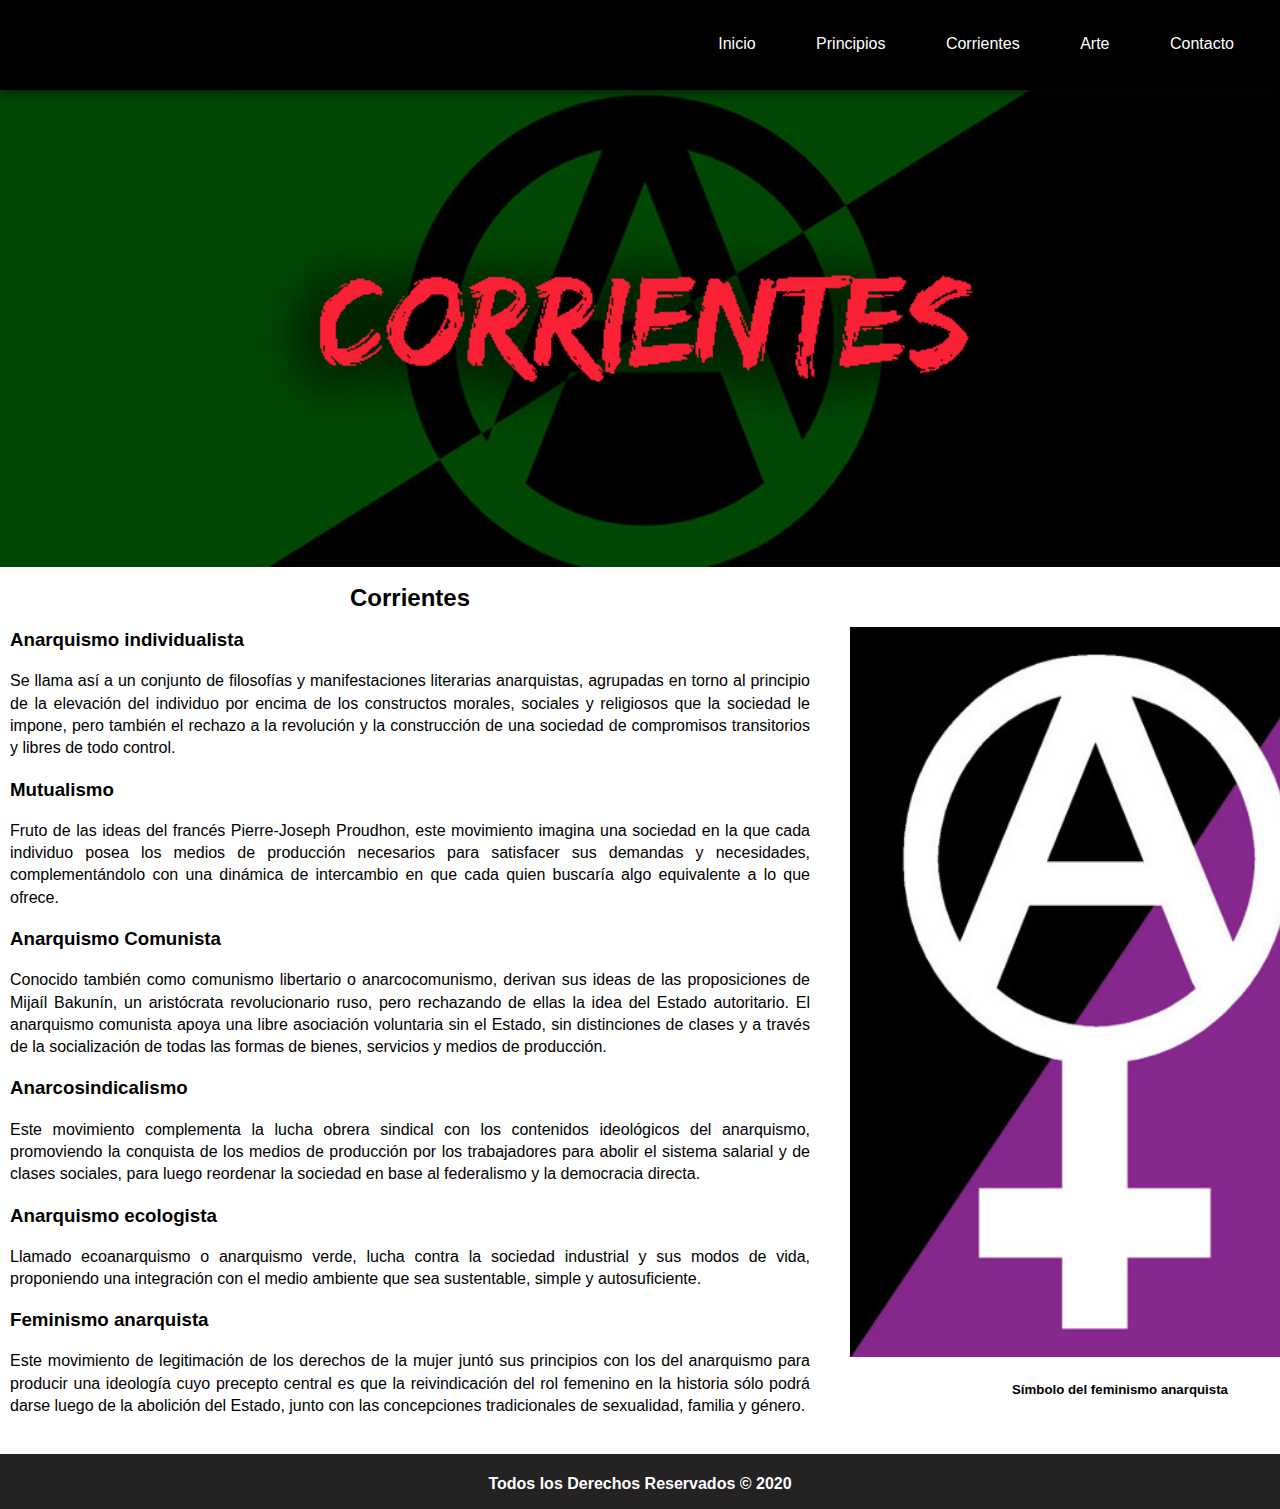
==== corrientes.html @ 261d496d "anar" ====
<doctype html>
    <html lang= "es">
    <head>
    <meta charset= "UTF-8">
    <title> Tema personal </title>
 <link rel="stylesheet" href="css/hojadestyle.css">
 <link rel="stylesheet" href="css/normalize.css">
    </head>
    <body>
    <header class= "encabezado">
        <div class="contendor">
            <nav id="navegacion">
                
                <ul>
                    <li>
                        <a href="index.html">Inicio</a>
                    </li>    
                    <li>
                        <a href="principios.html">Principios</a>
                    </li>
                    <li>
                        <a href="corrientes.html">Corrientes</a>
                    </li>
                    <li>
                        <a href="arte.html">Arte</a>
                    </li>
                    <li>
                        <a href="mailto:sairam.victor@est.uca.edu.ni"> Contacto</a>
                    </li>
                </ul>
                </nav>
            </div>
        </header>
        <img src="images/anarquismoverde.jpg" alt="manifestación" style="width: 100%;" >
        <section class="contenedorconcepto">
            <article id="concepto">
                <h2 id="principios">Corrientes</h2>
                <h3>Anarquismo individualista</h3>
                <p> Se llama así a un conjunto de filosofías y manifestaciones literarias anarquistas, agrupadas en torno al principio de la elevación del individuo por encima de los constructos morales, sociales y religiosos que la sociedad le impone, pero también el rechazo a la revolución y la construcción de una sociedad de compromisos transitorios y libres de todo control.</p>   
                <h3>Mutualismo</h3>
                <p>Fruto de las ideas del francés Pierre-Joseph Proudhon, este movimiento imagina una sociedad en la que cada individuo posea los medios de producción necesarios para satisfacer sus demandas y necesidades, complementándolo con una dinámica de intercambio en que cada quien buscaría algo equivalente a lo que ofrece.</p>
                <h3>Anarquismo Comunista</h3>
                <p>Conocido también como comunismo libertario o anarcocomunismo, derivan sus ideas de las proposiciones de Mijaíl Bakunín, un aristócrata revolucionario ruso, pero rechazando de ellas la idea del Estado autoritario. El anarquismo comunista apoya una libre asociación voluntaria sin el Estado, sin distinciones de clases y a través de la socialización de todas las formas de bienes, servicios y medios de producción.</p>
                <h3>Anarcosindicalismo</h3>
                <p>Este movimiento complementa la lucha obrera sindical con los contenidos ideológicos del anarquismo, promoviendo la conquista de los medios de producción por los trabajadores para abolir el sistema salarial y de clases sociales, para luego reordenar la sociedad en base al federalismo y la democracia directa.</p>
                <h3>Anarquismo ecologista</h3>
                <p>Llamado ecoanarquismo o anarquismo verde, lucha contra la sociedad industrial y sus modos de vida, proponiendo una integración con el medio ambiente que sea sustentable, simple y autosuficiente.</p>
                <h3>Feminismo anarquista</h3>
                <p>Este movimiento de legitimación de los derechos de la mujer juntó sus principios con los del anarquismo para producir una ideología cuyo precepto central es que la reivindicación del rol femenino en la historia sólo podrá darse luego de la abolición del Estado, junto con las concepciones tradicionales de sexualidad, familia y género.</p>
            </article>
            <div id="imagenescorrientes">
                <img src="images/Anarcofeminismo-o-protagonismo-feminino-nas-lutas-sociais.jpg" alt="mano anarquista" width="490px" height="730px">
                <h5>Símbolo del feminismo anarquista</h5>
            </div>
        </section>
        <footer id="pie">
            <div class="textopie">
                <h4>Todos los Derechos Reservados © 2020</h4>
            </div>
        </footer>
---- css/hojadestyle.css ----
body{
    font-size: 16px;
    font-family: 'Segoe UI', Tahoma, Geneva, Verdana, sans-serif;
    line-height: 1.4em; 
    }
.contenedor{
    width: auto;
    margin: auto;
}
.encabezado {
    background:black;
    overflow: hidden;
    height: 90px;
    box-shadow: 0 0 10px #070707;
    position: relative;
    text-align: center;
}
.encabezado nav {
    float: right;
}
.encabezado nav ul {
    margin: 0;
	padding: 20px;
    list-style: none;
    
}
.encabezado nav ul li {
    display: inline-block;
    margin-right: -4px;
    text-align: center;
    list-style: none;
}
.encabezado nav ul li a{
    margin-top: 13px;
    display: block;
    padding: 0px 30px 0px 30px;
    font-size: medium;
    height: 90px;
    color: #fff;
    text-decoration: none;
    border-left: lpx
}
.encabezado nav ul li a:hover{
    color: red;
    margin: 0 auto;
}
.contenedorconcepto{
    width: 1100px;
    text-align: center;

}
#concepto{
    text-align: justify;
    margin: 0 auto;
    padding: 0px 10px 0px 10px;
    font-family: 'Segoe UI', Tahoma, Geneva, Verdana, sans-serif;
    width: 800px;
    float: left;
}
#concepto span{
    font-weight: 700;
}
#imagenes{
    float: left;
    width: 200px;
    margin: 0 auto;
    padding: 30px 10px 0px 30px;
    margin-bottom: 30px;
}
#imagenescorrientes{
    float: left;
    padding: 60px 0px 30px 30px;
    text-align: center;
    width: 200px;
}
#imagenescorrientes h5{
    padding-left: 70px;
    width: 400px;
}
#principios{
    text-align: center;
}
#arte{
    text-align: justify;
    margin: 0 auto;
    margin-right: 10px;
    padding: 0px 10px 10px 10px;
    font-family: 'Segoe UI', Tahoma, Geneva, Verdana, sans-serif;
    width: 700px;
    float: left;
}
#video{
    float: left;
    width: 200px;
    padding: 70px 20px 0px 0px;
    margin-left: 20px;
    margin-bottom: 10px;
}

#pie {
	background-color: #242223;
	width: 100%;
	height: 50px;
	color: white;
	text-align: center;
    margin: 0 auto;
	vertical-align:middle;
    line-height:normal;
    padding-bottom: 5px;
    float: left;
}
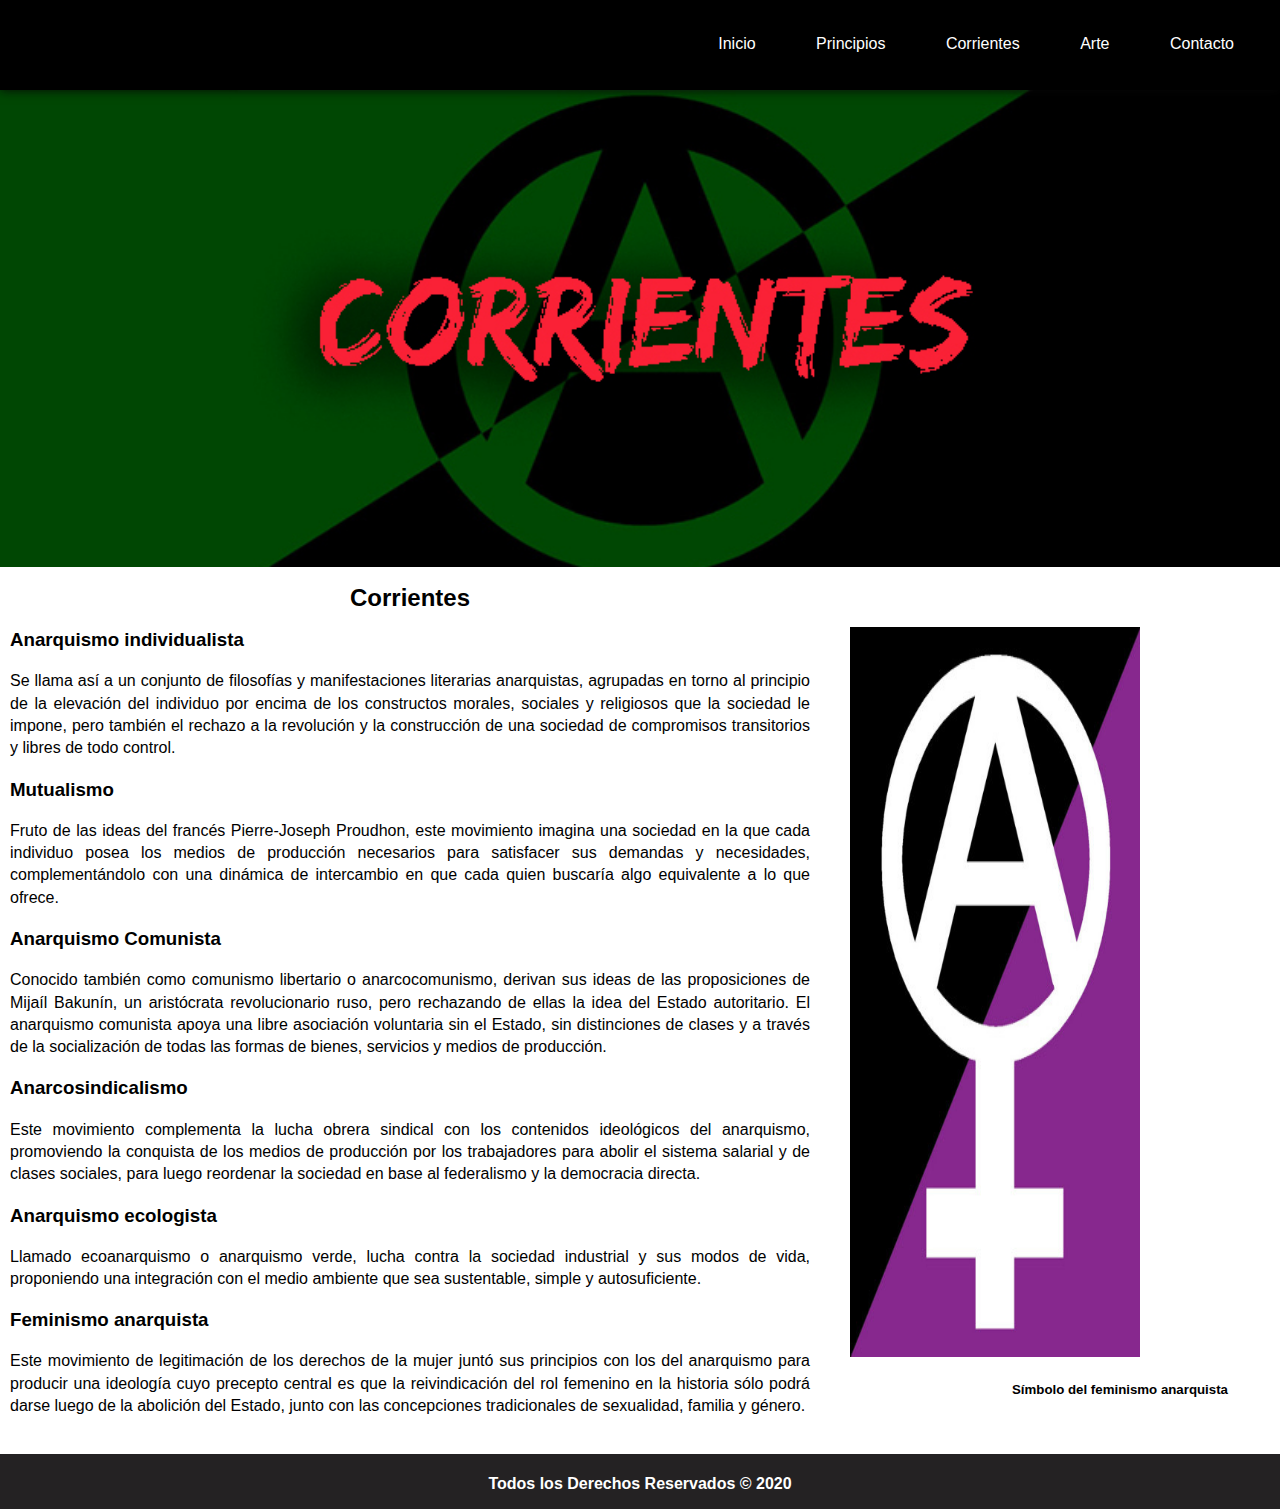
==== commit 0fb4dce2: ":)" ====
--- a/corrientes.html
+++ b/corrientes.html
@@ -49,7 +49,7 @@
                 <p>Este movimiento de legitimación de los derechos de la mujer juntó sus principios con los del anarquismo para producir una ideología cuyo precepto central es que la reivindicación del rol femenino en la historia sólo podrá darse luego de la abolición del Estado, junto con las concepciones tradicionales de sexualidad, familia y género.</p>
             </article>
             <div id="imagenescorrientes">
-                <img src="images/Anarcofeminismo-o-protagonismo-feminino-nas-lutas-sociais.jpg" alt="mano anarquista" width="490px" height="730px">
+                <img src="images/Anarcofeminismo-o-protagonismo-feminino-nas-lutas-sociais.jpg" alt="mano anarquista" width="290px" height="730px">
                 <h5>Símbolo del feminismo anarquista</h5>
             </div>
         </section>
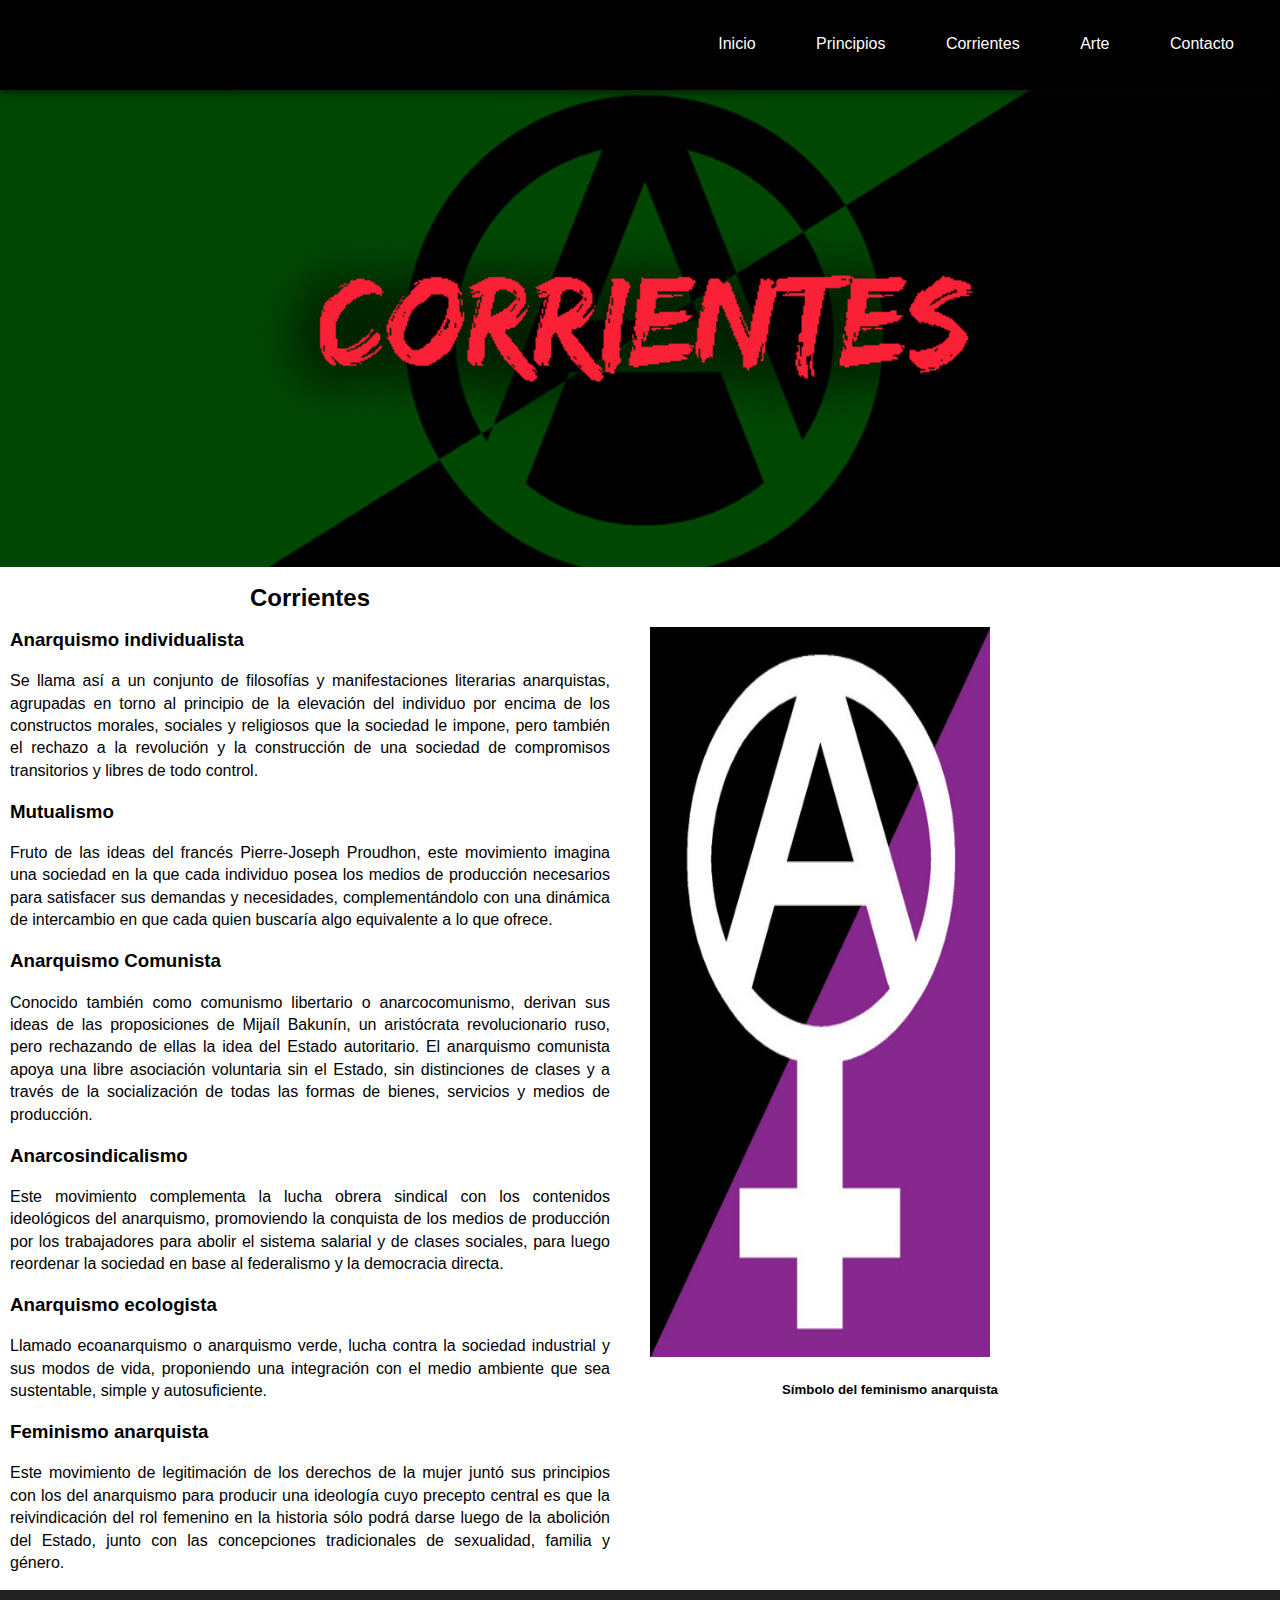
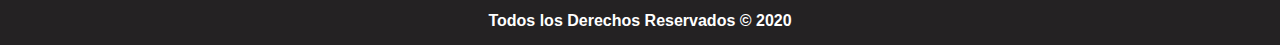
==== commit 2f77b91f: "xs" ====
--- a/corrientes.html
+++ b/corrientes.html
@@ -49,7 +49,7 @@
                 <p>Este movimiento de legitimación de los derechos de la mujer juntó sus principios con los del anarquismo para producir una ideología cuyo precepto central es que la reivindicación del rol femenino en la historia sólo podrá darse luego de la abolición del Estado, junto con las concepciones tradicionales de sexualidad, familia y género.</p>
             </article>
             <div id="imagenescorrientes">
-                <img src="images/Anarcofeminismo-o-protagonismo-feminino-nas-lutas-sociais.jpg" alt="mano anarquista" width="290px" height="730px">
+                <img src="images/Anarcofeminismo-o-protagonismo-feminino-nas-lutas-sociais.jpg" alt="mano anarquista" width="340px" height="730px">
                 <h5>Símbolo del feminismo anarquista</h5>
             </div>
         </section>
--- a/css/hojadestyle.css
+++ b/css/hojadestyle.css
@@ -54,7 +54,7 @@
     margin: 0 auto;
     padding: 0px 10px 0px 10px;
     font-family: 'Segoe UI', Tahoma, Geneva, Verdana, sans-serif;
-    width: 800px;
+    width: 600px;
     float: left;
 }
 #concepto span{
@@ -74,7 +74,7 @@
     width: 200px;
 }
 #imagenescorrientes h5{
-    padding-left: 70px;
+    padding-left: 40px;
     width: 400px;
 }
 #principios{
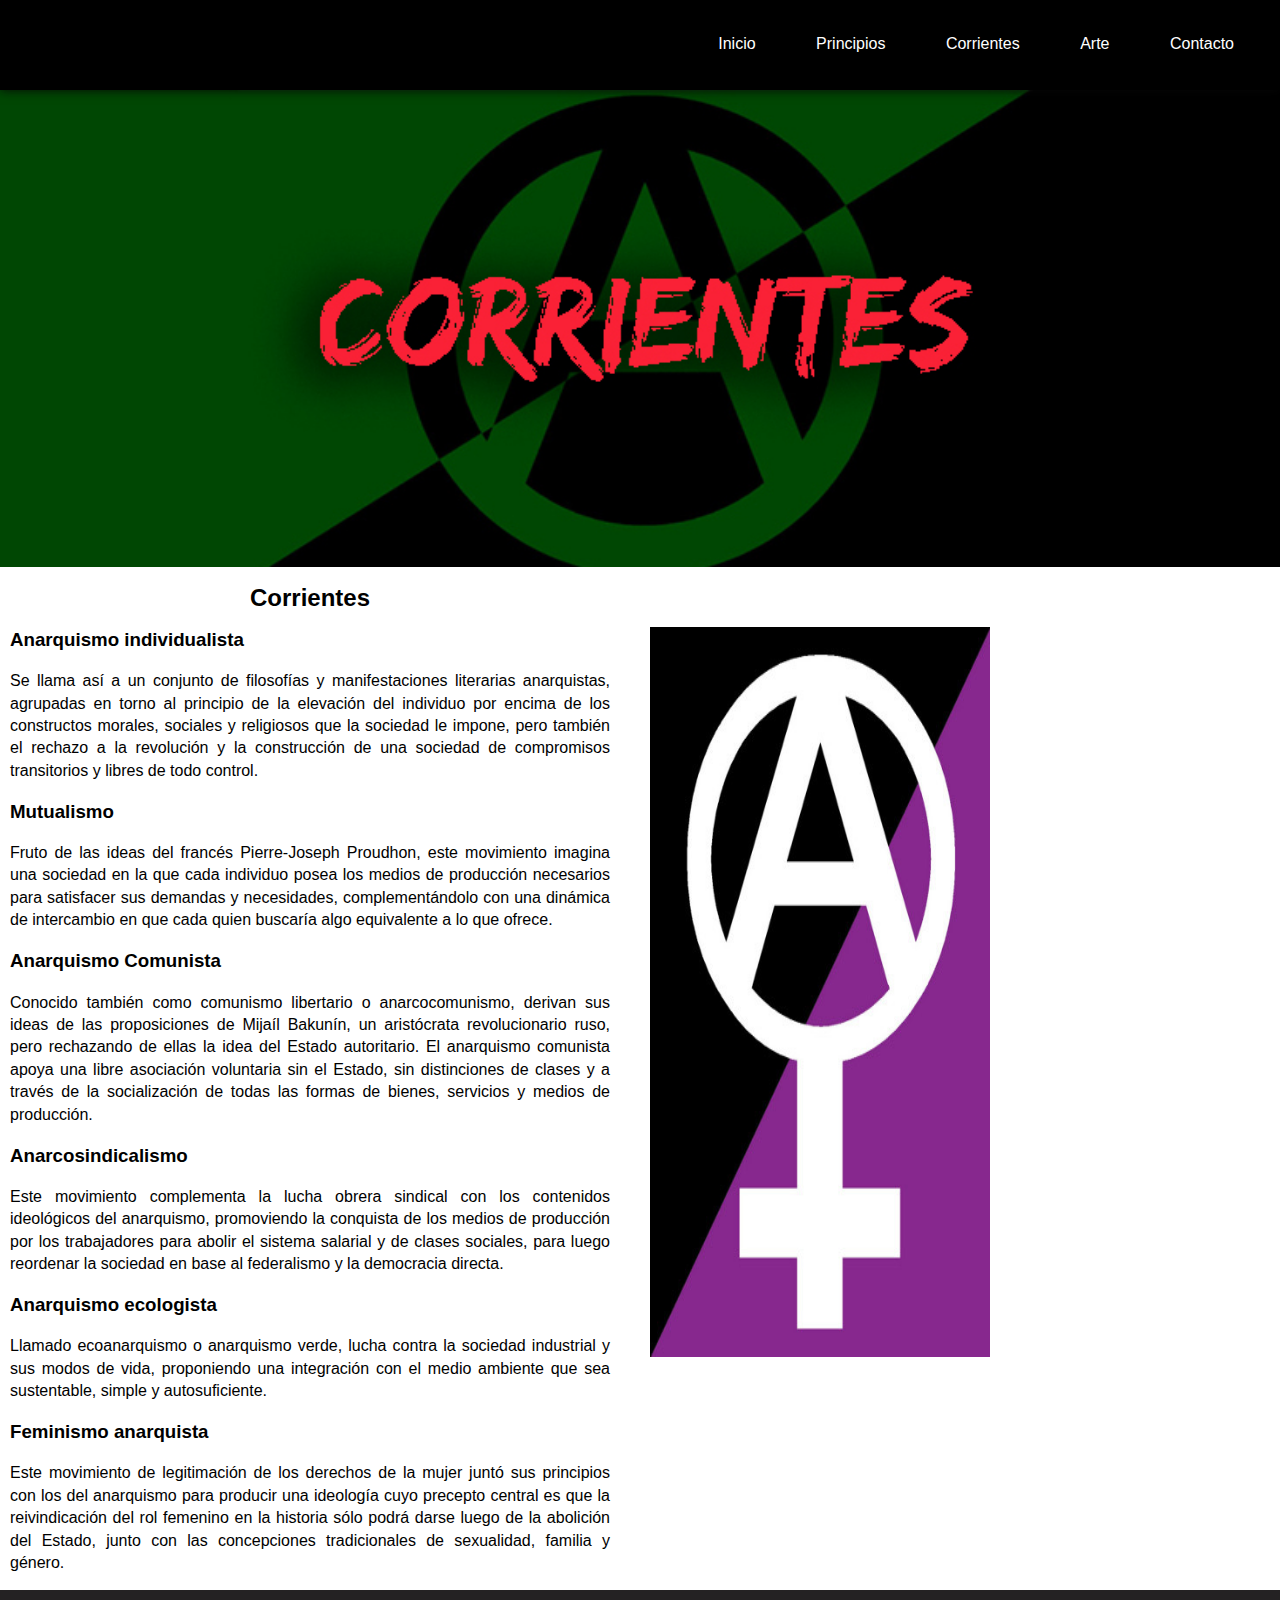
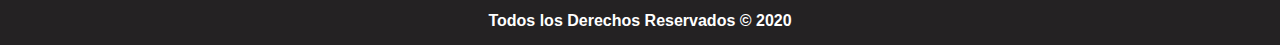
==== commit ed437693: "nn" ====
--- a/corrientes.html
+++ b/corrientes.html
@@ -50,7 +50,6 @@
             </article>
             <div id="imagenescorrientes">
                 <img src="images/Anarcofeminismo-o-protagonismo-feminino-nas-lutas-sociais.jpg" alt="mano anarquista" width="340px" height="730px">
-                <h5>Símbolo del feminismo anarquista</h5>
             </div>
         </section>
         <footer id="pie">
--- a/css/hojadestyle.css
+++ b/css/hojadestyle.css
@@ -73,10 +73,7 @@
     text-align: center;
     width: 200px;
 }
-#imagenescorrientes h5{
-    padding-left: 40px;
-    width: 400px;
-}
+
 #principios{
     text-align: center;
 }
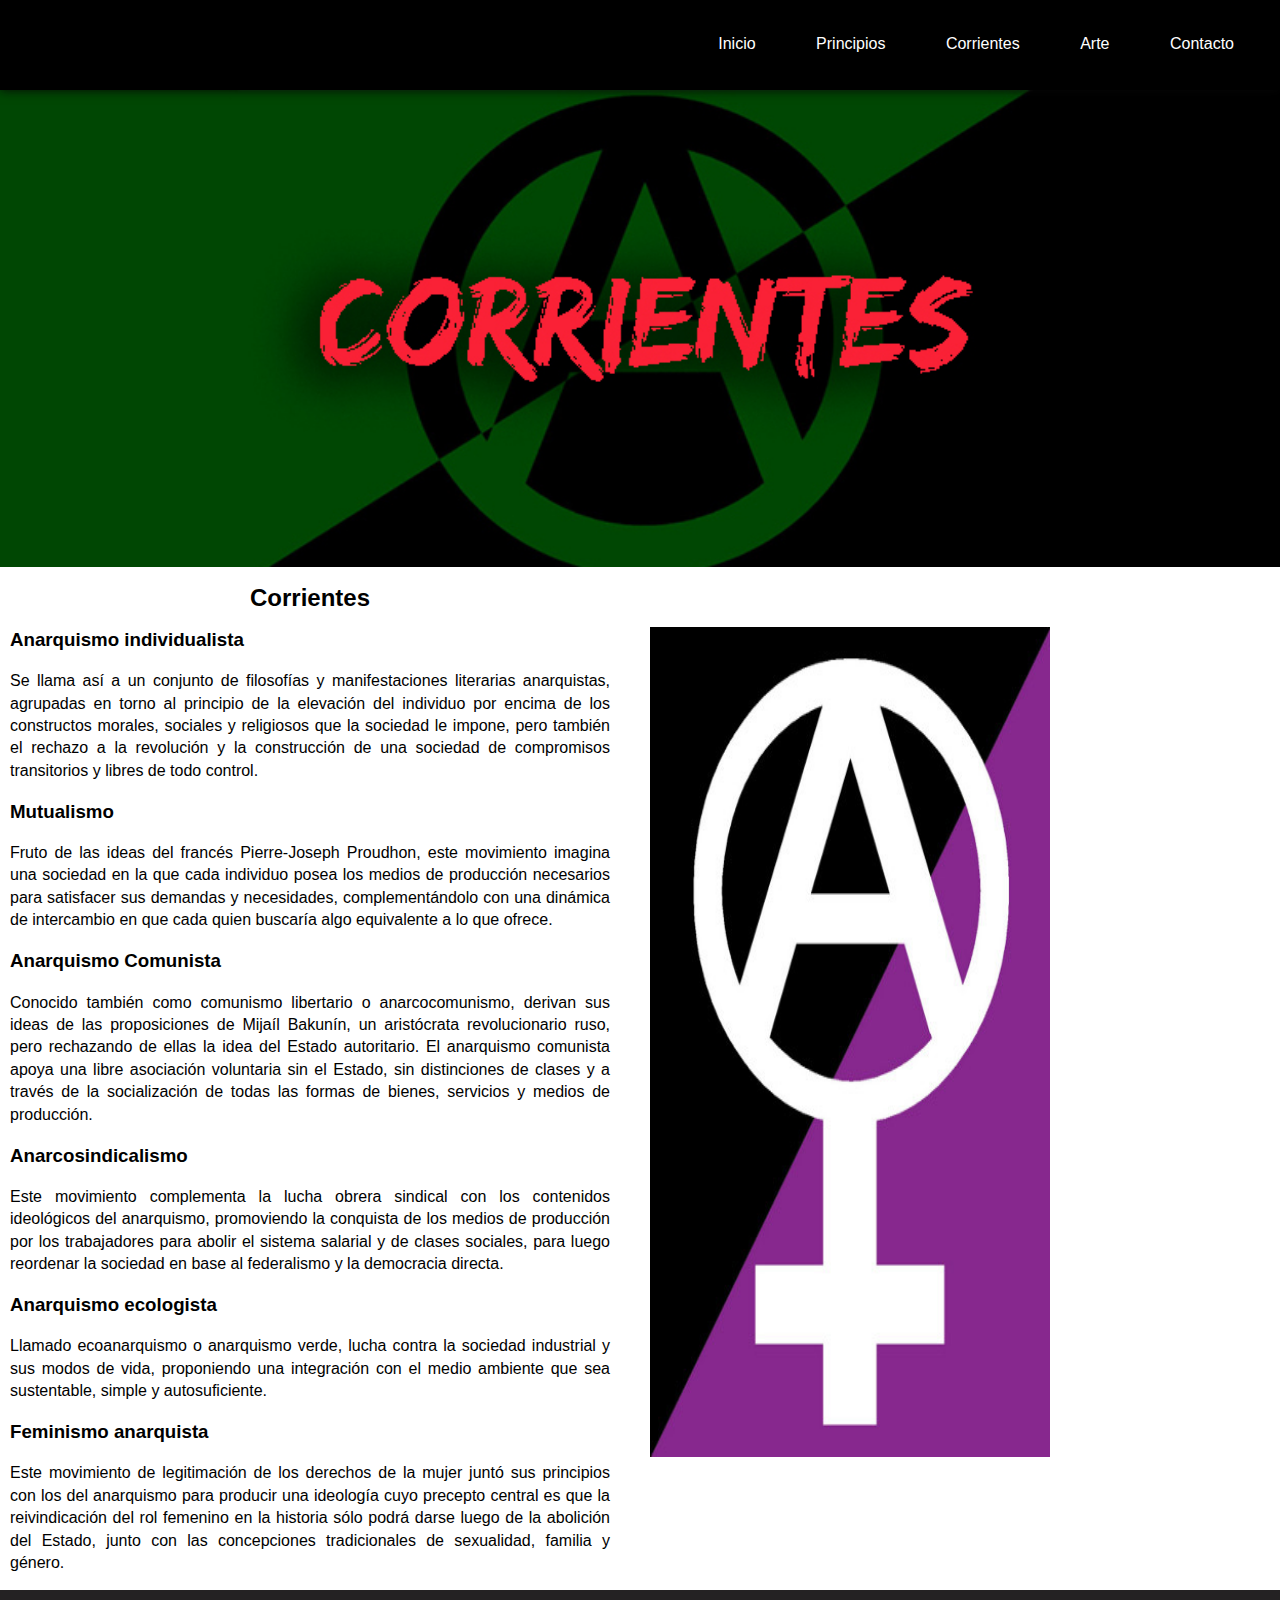
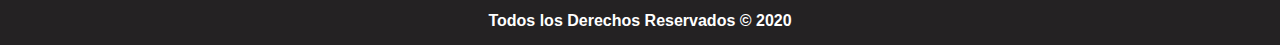
==== commit 942e1e07: "dd" ====
--- a/corrientes.html
+++ b/corrientes.html
@@ -49,7 +49,7 @@
                 <p>Este movimiento de legitimación de los derechos de la mujer juntó sus principios con los del anarquismo para producir una ideología cuyo precepto central es que la reivindicación del rol femenino en la historia sólo podrá darse luego de la abolición del Estado, junto con las concepciones tradicionales de sexualidad, familia y género.</p>
             </article>
             <div id="imagenescorrientes">
-                <img src="images/Anarcofeminismo-o-protagonismo-feminino-nas-lutas-sociais.jpg" alt="mano anarquista" width="340px" height="730px">
+                <img src="images/Anarcofeminismo-o-protagonismo-feminino-nas-lutas-sociais.jpg" alt="mano anarquista" width="400px" height="830px">
             </div>
         </section>
         <footer id="pie">
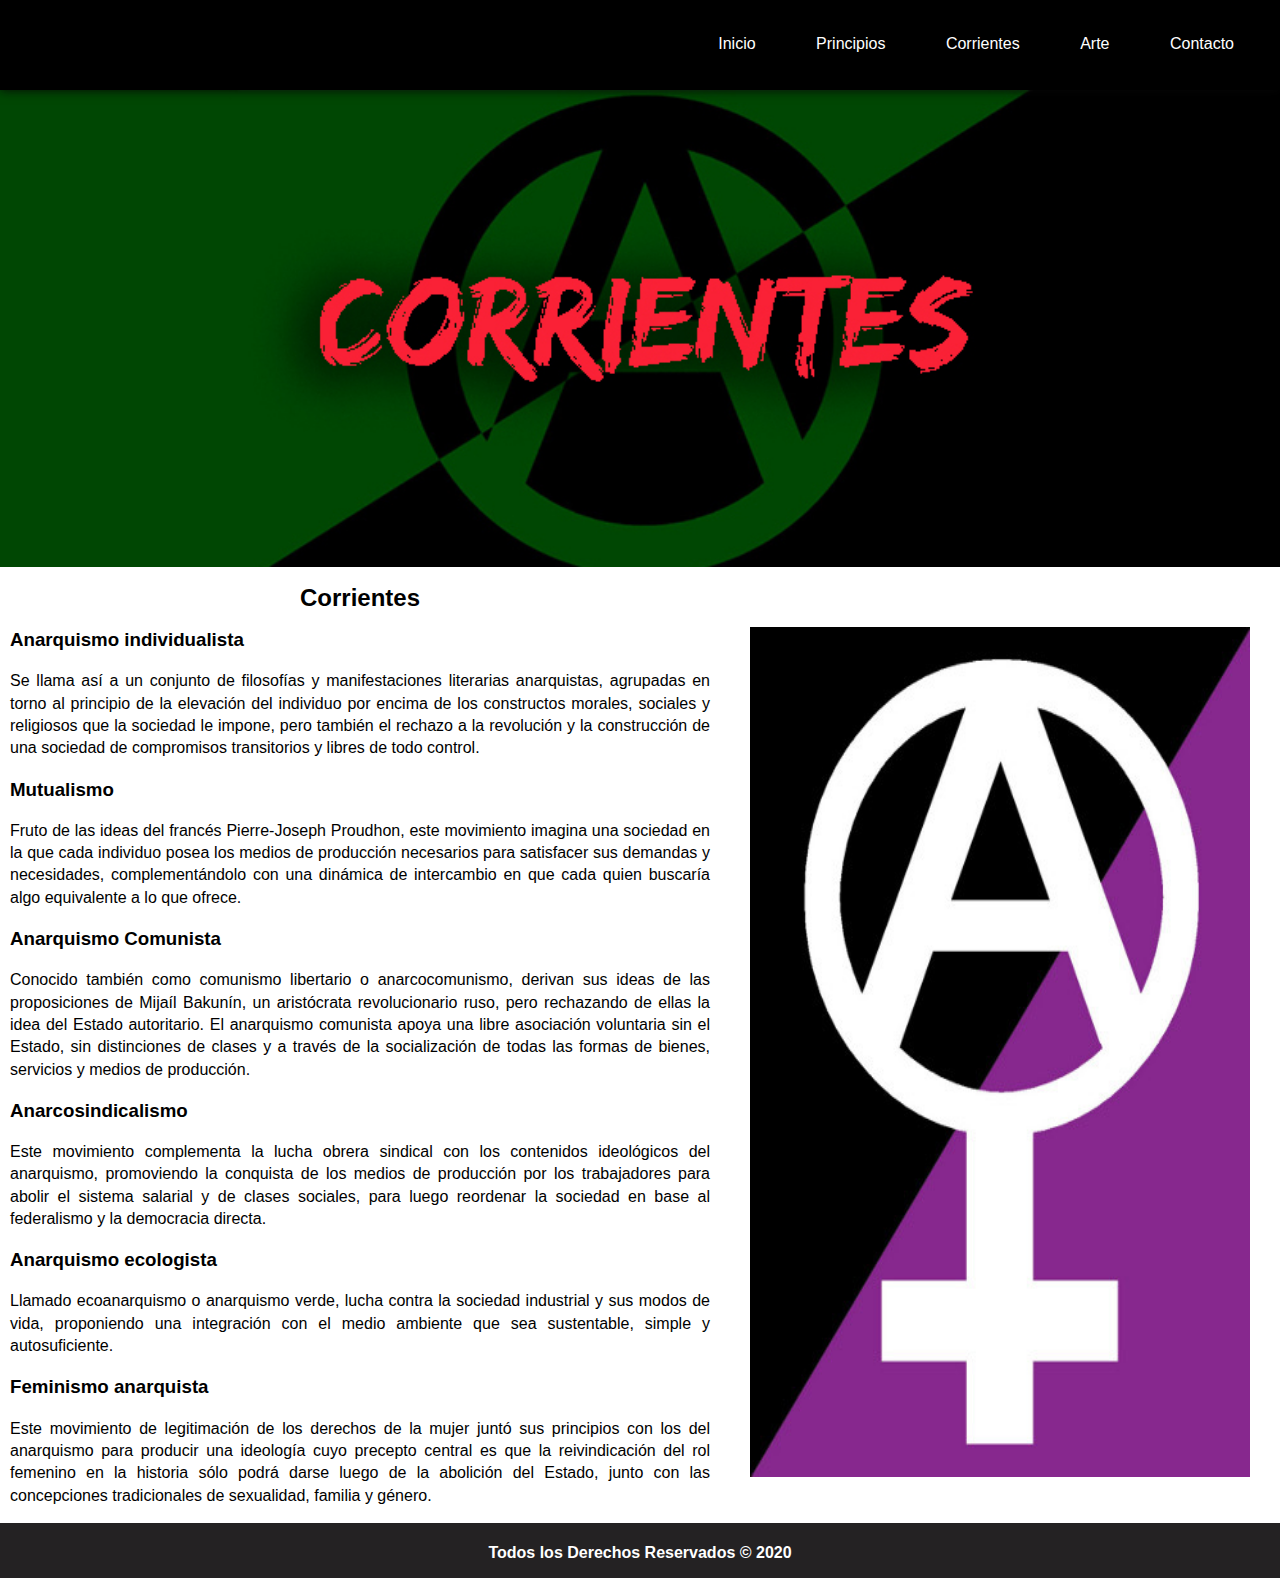
==== commit 38bfe706: "xxz" ====
--- a/corrientes.html
+++ b/corrientes.html
@@ -49,7 +49,7 @@
                 <p>Este movimiento de legitimación de los derechos de la mujer juntó sus principios con los del anarquismo para producir una ideología cuyo precepto central es que la reivindicación del rol femenino en la historia sólo podrá darse luego de la abolición del Estado, junto con las concepciones tradicionales de sexualidad, familia y género.</p>
             </article>
             <div id="imagenescorrientes">
-                <img src="images/Anarcofeminismo-o-protagonismo-feminino-nas-lutas-sociais.jpg" alt="mano anarquista" width="400px" height="830px">
+                <img src="images/Anarcofeminismo-o-protagonismo-feminino-nas-lutas-sociais.jpg" alt="mano anarquista" width="500px" height="850px">
             </div>
         </section>
         <footer id="pie">
--- a/css/hojadestyle.css
+++ b/css/hojadestyle.css
@@ -54,7 +54,7 @@
     margin: 0 auto;
     padding: 0px 10px 0px 10px;
     font-family: 'Segoe UI', Tahoma, Geneva, Verdana, sans-serif;
-    width: 600px;
+    width: 700px;
     float: left;
 }
 #concepto span{
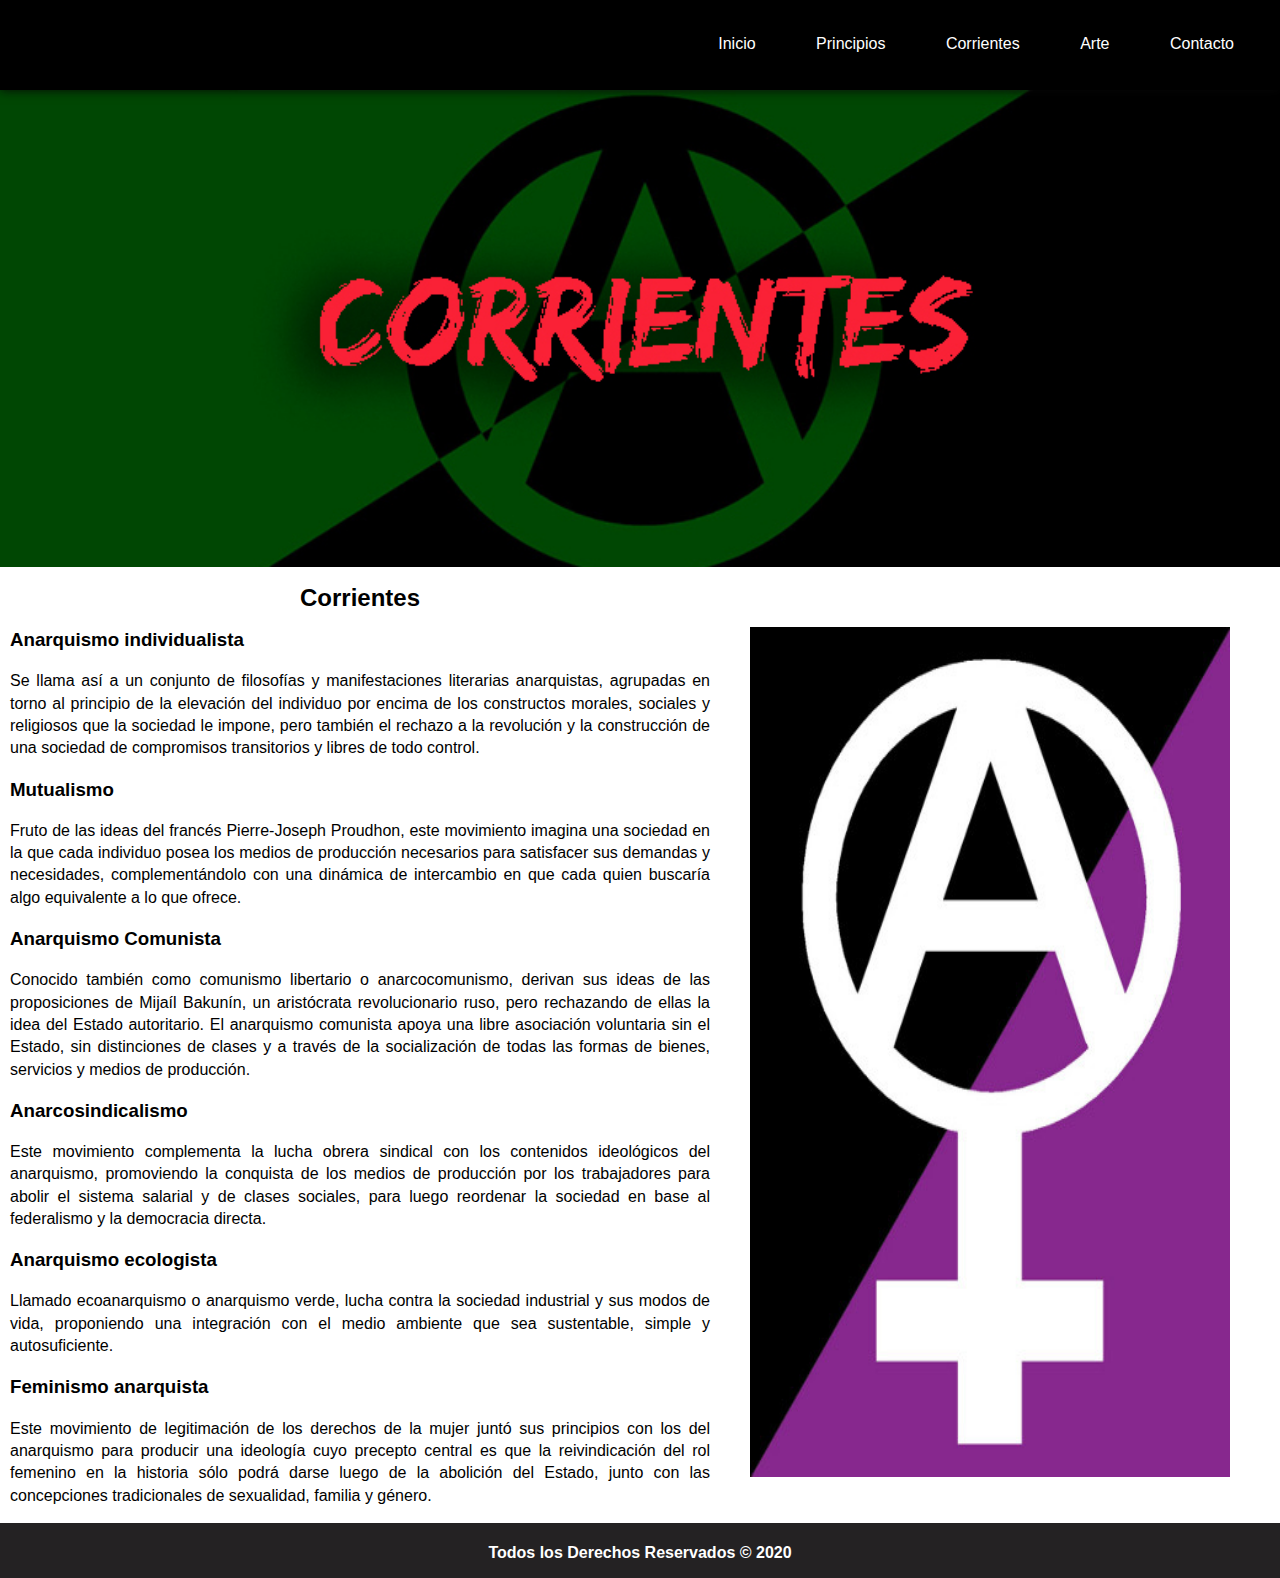
==== commit f0ce4b50: "ss" ====
--- a/corrientes.html
+++ b/corrientes.html
@@ -49,7 +49,7 @@
                 <p>Este movimiento de legitimación de los derechos de la mujer juntó sus principios con los del anarquismo para producir una ideología cuyo precepto central es que la reivindicación del rol femenino en la historia sólo podrá darse luego de la abolición del Estado, junto con las concepciones tradicionales de sexualidad, familia y género.</p>
             </article>
             <div id="imagenescorrientes">
-                <img src="images/Anarcofeminismo-o-protagonismo-feminino-nas-lutas-sociais.jpg" alt="mano anarquista" width="500px" height="850px">
+                <img src="images/Anarcofeminismo-o-protagonismo-feminino-nas-lutas-sociais.jpg" alt="mano anarquista" width="480px" height="850px">
             </div>
         </section>
         <footer id="pie">
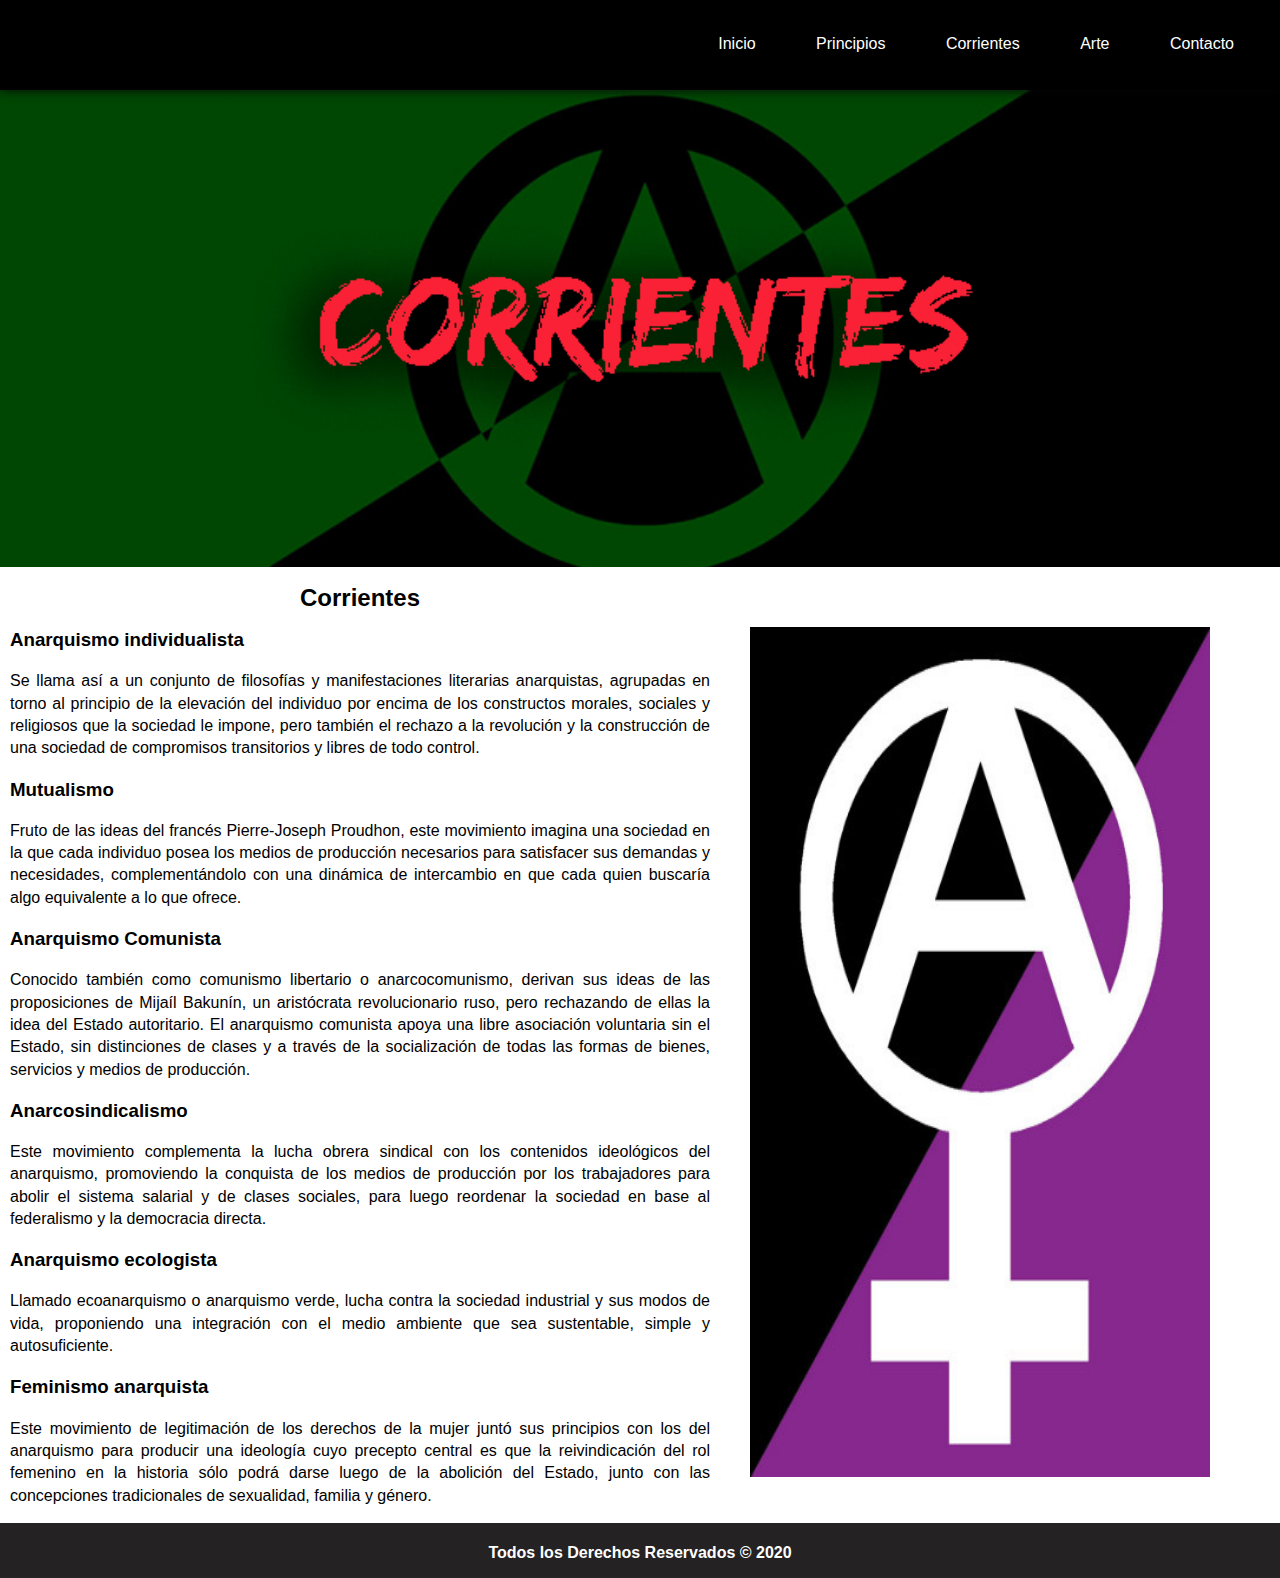
==== commit a7588318: "sdsd" ====
--- a/corrientes.html
+++ b/corrientes.html
@@ -49,7 +49,7 @@
                 <p>Este movimiento de legitimación de los derechos de la mujer juntó sus principios con los del anarquismo para producir una ideología cuyo precepto central es que la reivindicación del rol femenino en la historia sólo podrá darse luego de la abolición del Estado, junto con las concepciones tradicionales de sexualidad, familia y género.</p>
             </article>
             <div id="imagenescorrientes">
-                <img src="images/Anarcofeminismo-o-protagonismo-feminino-nas-lutas-sociais.jpg" alt="mano anarquista" width="480px" height="850px">
+                <img src="images/Anarcofeminismo-o-protagonismo-feminino-nas-lutas-sociais.jpg" alt="mano anarquista" width="460px" height="850px">
             </div>
         </section>
         <footer id="pie">
